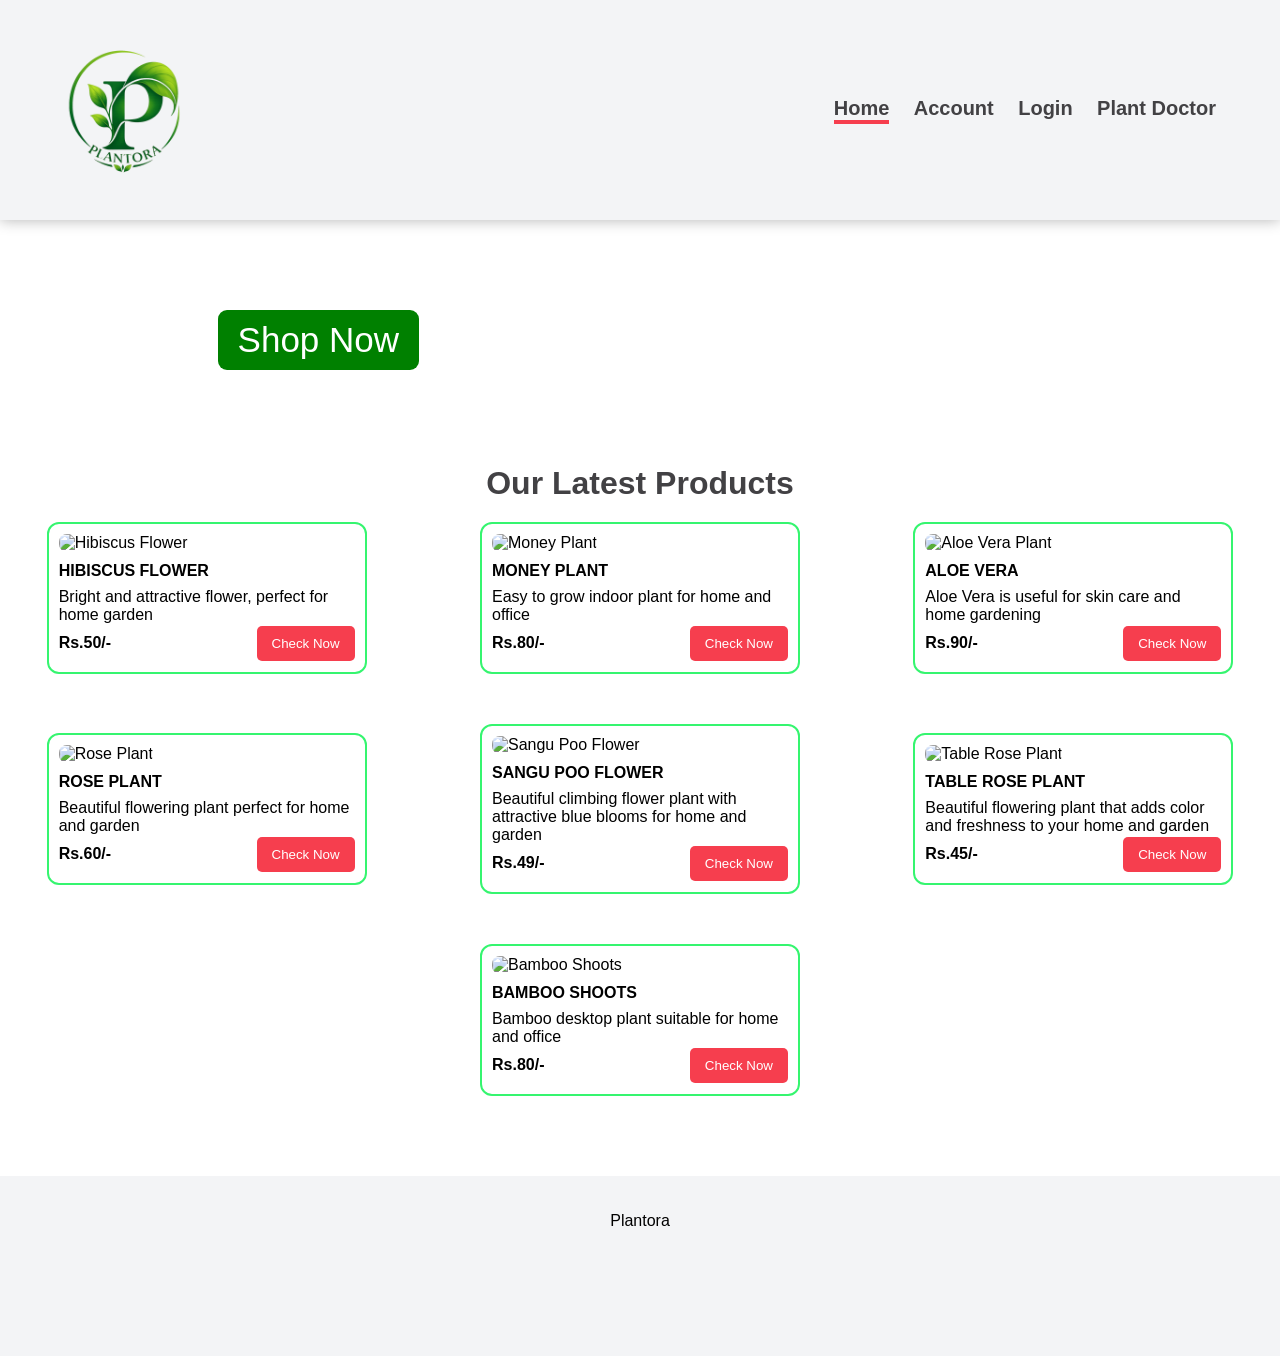
==== index.html @ 91555fe8 "Add files via upload" ====
<!DOCTYPE html>
<html lang="en">

<head>
    <meta charset="UTF-8">
    <meta name="viewport" content="width=device-width, initial-scale=1.0">

    <title>Plantora - Smart Plant Shopping and Care Assistance</title>

    <link rel="stylesheet" href="style.css">
</head>

<body>

    <!-- Navigation Bar -->
    <nav class="navbar">

        <div class="logo">
            <a href="index.html">
                <img src="Plantora.logo.png" alt="Plantora Logo">
            </a>
        </div>

        <ul class="menu">

            <li>
                <a href="index.html" class="active">Home</a>
            </li>

            <li>
                <a href="account.html">Account</a>
            </li>

            <li>
                <a href="login.html">Login</a>
            </li>

            <li>
                <a href="plant-doctor.html">Plant Doctor</a>
            </li>

        </ul>

    </nav>


    <!-- Shop Now Section -->
    <section class="content">

        <button type="button" onclick="myFunction()">
            Shop Now
        </button>

    </section>


    <!-- Products Heading -->
    <h1 class="pheading">
        Our Latest Products
    </h1>


    <!-- Products Section -->
    <section class="sec">


        <!-- Hibiscus Flower -->
        <div class="card">

            <div class="img">
                <img src="images/Hibiscus.jpg" alt="Hibiscus Flower">
            </div>

            <div class="desc">
                HIBISCUS FLOWER
            </div>

            <div class="title">
                Bright and attractive flower, perfect for home garden
            </div>

            <div class="box">

                <div class="price">
                    Rs.50/-
                </div>

                <button class="btn" onclick="flower()">
                    Check Now
                </button>

            </div>

        </div>


        <!-- Money Plant -->
        <div class="card">

            <div class="img">
                <img src="images/Money plant.jpg" alt="Money Plant">
            </div>

            <div class="desc">
                MONEY PLANT
            </div>

            <div class="title">
                Easy to grow indoor plant for home and office
            </div>

            <div class="box">

                <div class="price">
                    Rs.80/-
                </div>

                <button class="btn" onclick="plant()">
                    Check Now
                </button>

            </div>

        </div>


        <!-- Aloe Vera -->
        <div class="card">

            <div class="img">
                <img src="images/aloe-vera-plant.webp" alt="Aloe Vera Plant">
            </div>

            <div class="desc">
                ALOE VERA
            </div>

            <div class="title">
                Aloe Vera is useful for skin care and home gardening
            </div>

            <div class="box">

                <div class="price">
                    Rs.90/-
                </div>

                <button class="btn" onclick="aleon()">
                    Check Now
                </button>

            </div>

        </div>


        <!-- Rose Plant -->
        <div class="card">

            <div class="img">
                <img src="images/Rose plant.jpg" alt="Rose Plant">
            </div>

            <div class="desc">
                ROSE PLANT
            </div>

            <div class="title">
                Beautiful flowering plant perfect for home and garden
            </div>

            <div class="box">

                <div class="price">
                    Rs.60/-
                </div>

                <button class="btn" onclick="roseplant()">
                    Check Now
                </button>

            </div>

        </div>


        <!-- Sangu Poo -->
        <div class="card">

            <div class="img">
                <img src="images/sangu poo.jpg" alt="Sangu Poo Flower">
            </div>

            <div class="desc">
                SANGU POO FLOWER
            </div>

            <div class="title">
                Beautiful climbing flower plant with attractive blue
                blooms for home and garden
            </div>

            <div class="box">

                <div class="price">
                    Rs.49/-
                </div>

                <button class="btn" onclick="sangupoo()">
                    Check Now
                </button>

            </div>

        </div>


        <!-- Table Rose -->
        <div class="card">

            <div class="img">
                <img src="images/Table Rose.jpg" alt="Table Rose Plant">
            </div>

            <div class="desc">
                TABLE ROSE PLANT
            </div>

            <div class="title">
                Beautiful flowering plant that adds color and freshness
                to your home and garden
            </div>

            <div class="box">

                <div class="price">
                    Rs.45/-
                </div>

                <button class="btn" onclick="tablerosePlant()">
                    Check Now
                </button>

            </div>

        </div>


        <!-- Bamboo Shoots -->
        <div class="card">

            <div class="img">
                <img src="images/bamboo.jpg" alt="Bamboo Shoots">
            </div>

            <div class="desc">
                BAMBOO SHOOTS
            </div>

            <div class="title">
                Bamboo desktop plant suitable for home and office
            </div>

            <div class="box">

                <div class="price">
                    Rs.80/-
                </div>

                <button class="btn" onclick="bambooshoots()">
                    Check Now
                </button>

            </div>

        </div>


    </section>


    <!-- Footer -->
    <footer>

        <p>
            Plantora
        </p>

    </footer>


    <!-- JavaScript -->
    <script src="script.js"></script>

</body>

</html>
---- style.css ----
* {
    margin: 0;
    padding: 0;
    font-family: sans-serif;
}

body {
    height: 100%;
}

/* Navigation Bar */

.navbar {
    padding: 20px 5%;
    display: flex;
    justify-content: space-between;
    align-items: center;
    position: sticky;
    top: 0;
    z-index: 999;
    background-color: #f3f4f6;
    box-shadow: 0 0 14px rgba(0, 0, 0, 0.3);
}

/* Plantora Logo */

.navbar .logo img {
    width: 120px;
    height: auto;
    display: block;
}

/* Menu */

.navbar .menu {
    list-style: none;
}

.navbar .menu li {
    display: inline-block;
}

.navbar .menu li a {
    display: block;
    margin-left: 20px;
    color: #424144;
    border-bottom: 4px solid transparent;
    text-decoration: none;
    font-size: 20px;
    font-weight: bold;
}

.navbar .menu li .active {
    border-bottom: 4px solid #f63e4e;
}

.navbar .menu li a:hover {
    border-bottom: 4px solid #f63e4e;
}


/* Background */

.content {
    background-image: url("./back.webp");
    background-size: cover;
    background-position: center;
    height: 25vh;
    position: relative;
}


/* Shop Button */

.content button {
    border: none;
    color: white;
    font-size: 35px;
    border-radius: 9px;
    cursor: pointer;
    background: green;
    position: absolute;
    top: 40%;
    left: 17%;
    padding: 10px 20px;
}

.content button:hover {
    background: darkgreen;
}


/* Product Heading */

.pheading {
    text-align: center;
    margin: 20px 0;
    color: #424144;
}


/* Products */

.sec {
    display: flex;
    flex-wrap: wrap;
    align-items: center;
    justify-content: space-around;
    gap: 20px;
}


/* Product Card */

.card {
    border: 2px solid rgb(53, 245, 111);
    border-radius: 12px;
    flex-basis: 25%;
    padding: 10px;
    min-width: 200px;
    margin-bottom: 30px;
    box-sizing: border-box;
}


/* Product Images */

.card img {
    width: 100%;
    height: 250px;
    object-fit: cover;
    border-radius: 8px;
}


/* Product Name */

.card .desc {
    margin-top: 10px;
    font-weight: bold;
}


/* Product Description */

.card .title {
    margin-top: 8px;
}


/* Price */

.price {
    margin: 10px 0;
    font-weight: bold;
}


/* Button Area */

.box {
    display: flex;
    justify-content: space-between;
    align-items: center;
}


/* Product Button */

.card .btn {
    background-color: #f63e4e;
    color: white;
    border: none;
    padding: 10px 15px;
    border-radius: 5px;
    cursor: pointer;
}

.card .btn:hover {
    background-color: #d82f3d;
}


/* Footer */

footer {
    margin-top: 50px;
    background-color: #f3f4f6;
    height: 20vh;
}

footer p {
    text-align: center;
    line-height: 10vh;
}

footer p a {
    text-decoration: none;
    color: #f63e4e;
    font-weight: bold;
}


/* Mobile View */

@media (max-width: 768px) {

    .navbar {
        padding: 15px 3%;
        flex-direction: column;
        gap: 15px;
    }

    .navbar .logo img {
        width: 100px;
    }

    .navbar .menu li a {
        margin-left: 10px;
        font-size: 16px;
    }

    .content {
        height: 30vh;
    }

    .content button {
        font-size: 25px;
        top: 40%;
        left: 10%;
    }

    .pheading {
        margin: 15px 0;
        font-size: 25px;
    }

    .card {
        flex-basis: 40%;
    }

    .card img {
        height: 200px;
    }
}
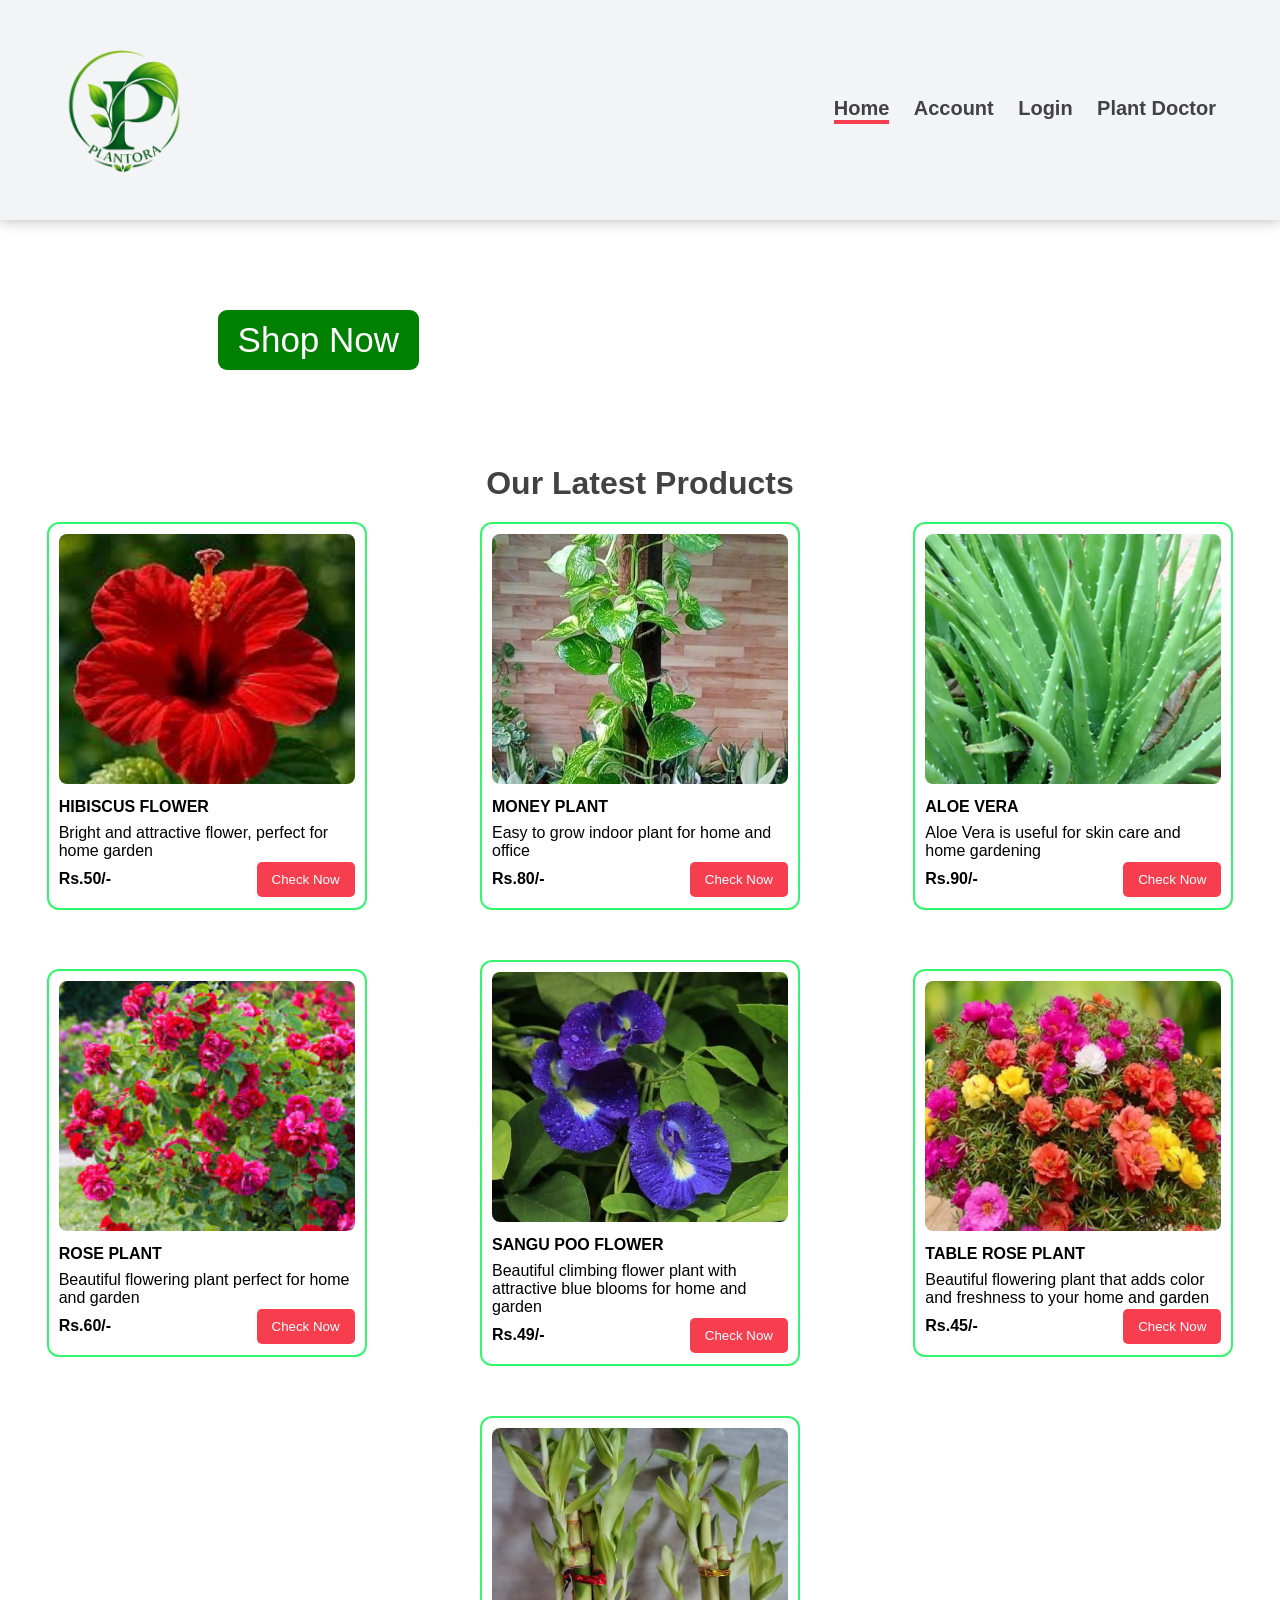
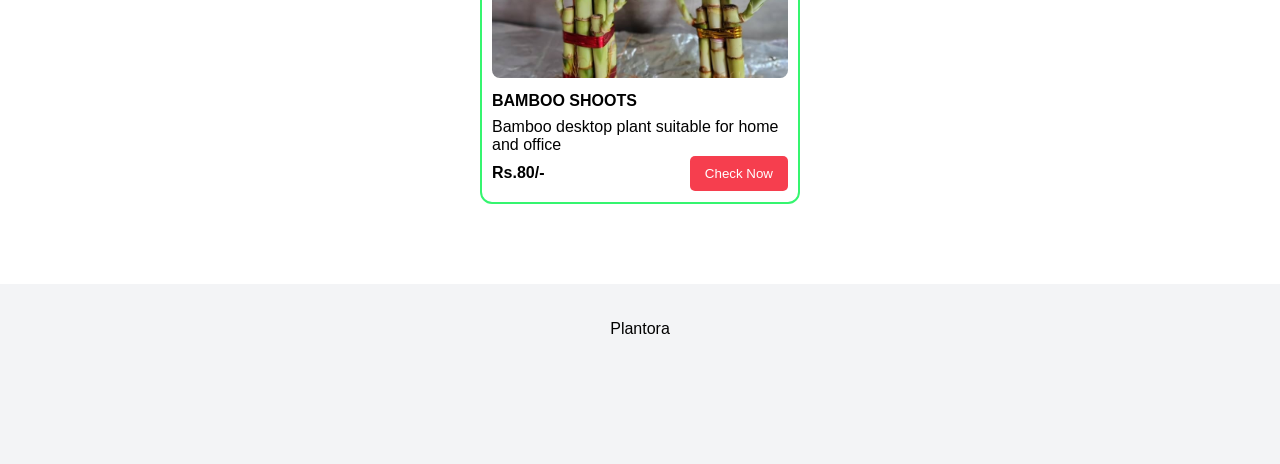
==== commit cc78dca5: "Update index.html" ====
--- a/index.html
+++ b/index.html
@@ -68,7 +68,7 @@
         <div class="card">
 
             <div class="img">
-                <img src="images/Hibiscus.jpg" alt="Hibiscus Flower">
+                <img src="Hibiscus.jpg" alt="Hibiscus Flower">
             </div>
 
             <div class="desc">
@@ -98,7 +98,7 @@
         <div class="card">
 
             <div class="img">
-                <img src="images/Money plant.jpg" alt="Money Plant">
+                <img src="Money plant.jpg" alt="Money Plant">
             </div>
 
             <div class="desc">
@@ -128,7 +128,7 @@
         <div class="card">
 
             <div class="img">
-                <img src="images/aloe-vera-plant.webp" alt="Aloe Vera Plant">
+                <img src="aloe-vera-plant.webp" alt="Aloe Vera Plant">
             </div>
 
             <div class="desc">
@@ -158,7 +158,7 @@
         <div class="card">
 
             <div class="img">
-                <img src="images/Rose plant.jpg" alt="Rose Plant">
+                <img src="Rose plant.jpg" alt="Rose Plant">
             </div>
 
             <div class="desc">
@@ -188,7 +188,7 @@
         <div class="card">
 
             <div class="img">
-                <img src="images/sangu poo.jpg" alt="Sangu Poo Flower">
+                <img src="sangu poo.jpg" alt="Sangu Poo Flower">
             </div>
 
             <div class="desc">
@@ -219,7 +219,7 @@
         <div class="card">
 
             <div class="img">
-                <img src="images/Table Rose.jpg" alt="Table Rose Plant">
+                <img src="Table Rose.jpg" alt="Table Rose Plant">
             </div>
 
             <div class="desc">
@@ -250,7 +250,7 @@
         <div class="card">
 
             <div class="img">
-                <img src="images/bamboo.jpg" alt="Bamboo Shoots">
+                <img src="bamboo.jpg" alt="Bamboo Shoots">
             </div>
 
             <div class="desc">
@@ -294,4 +294,4 @@
 
 </body>
 
-</html>+</html>
